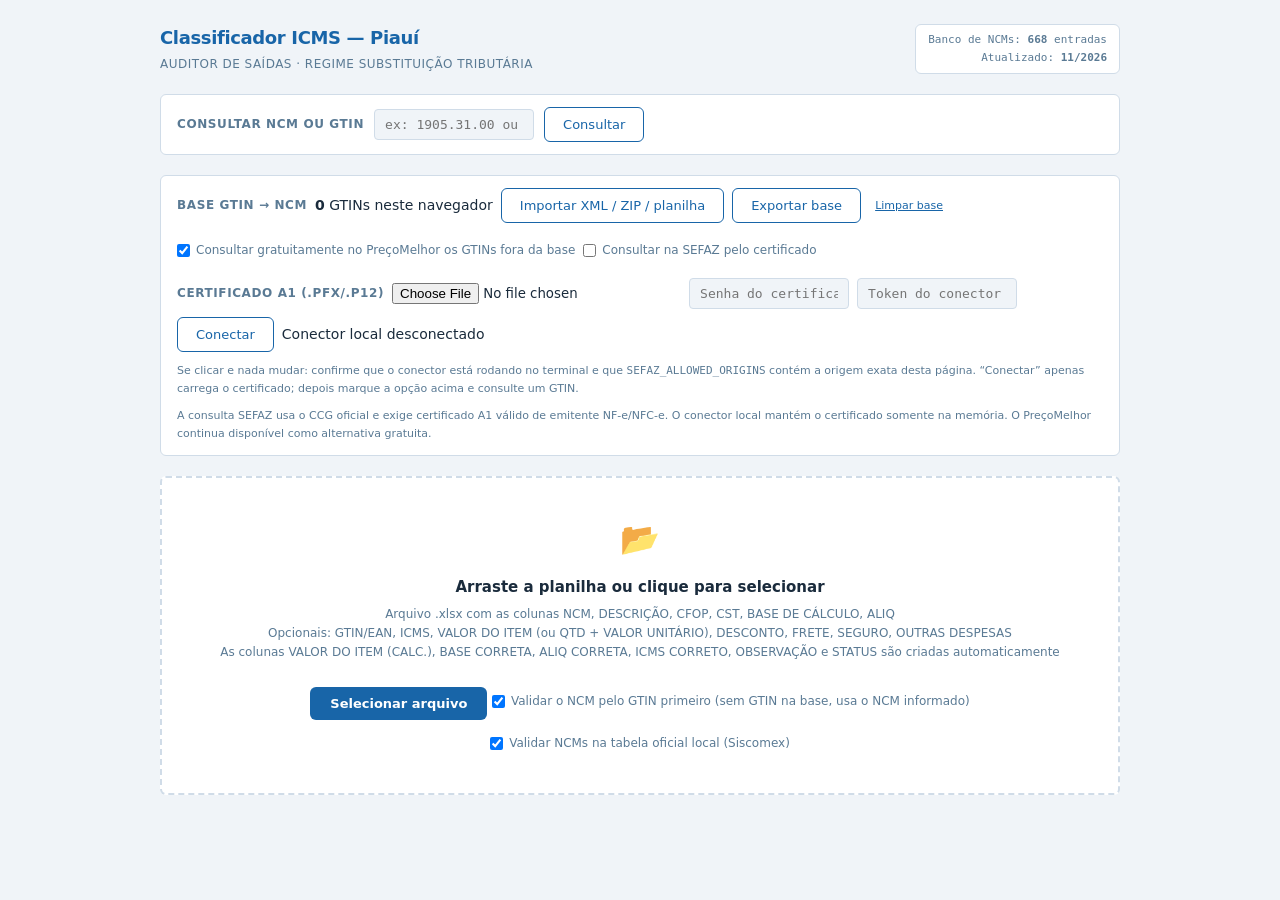
==== index.html @ 52fbd3d0 "." ====
<!DOCTYPE html>
<html lang="pt-BR">
<head>
<meta charset="utf-8">
<meta name="viewport" content="width=device-width, initial-scale=1">
<title>Classificador ICMS PI</title>

<script src="assets/vendor/xlsx.full.min.js"></script>
<link rel="stylesheet" href="assets/styles.css">
</head>
<body>
<div class="wrapper">

  <!-- Header -->
  <header class="header">
    <div class="header-brand">
      <div class="header-title">Classificador ICMS — Piauí</div>
      <div class="header-sub">Auditor de Saídas · Regime Substituição Tributária</div>
    </div>
    <div class="header-meta">
      Banco de NCMs: <strong id="db-count">0</strong> entradas<br>
      Atualizado: <strong>11/2026</strong>
    </div>
  </header>

  <!-- Consulta NCM avulsa -->
  <div class="consult-card">
    <div class="consult-row">
      <label for="consult-input" class="consult-label">Consultar NCM ou GTIN</label>
      <input id="consult-input" class="ncm-input consult-input" inputmode="numeric" placeholder="ex: 1905.31.00 ou 7891910000197" maxlength="20">
      <button class="btn-secondary" id="consult-btn">Consultar</button>
    </div>
    <div id="consult-result" class="consult-result" hidden></div>
  </div>

  <!-- Base GTIN → NCM -->
  <div class="consult-card" id="gtin-card">
    <div class="consult-row" style="flex-wrap:wrap;gap:8px">
      <span class="consult-label">Base GTIN → NCM</span>
      <span><strong id="gtin-count">0</strong> GTINs neste navegador</span>
      <button class="btn-secondary" id="gtin-import-btn" title="XML de NF-e de entrada (ou .zip com XMLs) e planilhas com colunas GTIN/EAN e NCM">Importar XML / ZIP / planilha</button>
      <input type="file" id="gtin-file" accept=".xml,.zip,.xlsx,.xls,.csv" multiple hidden>
      <button class="btn-secondary" id="gtin-export-btn">Exportar base</button>
      <button class="btn-link" id="gtin-clear-btn">Limpar base</button>
    </div>
    <div class="consult-row" style="flex-wrap:wrap;gap:8px;margin-top:8px">
      <label class="api-toggle" style="margin:0"><input type="checkbox" id="gtin-free-toggle" checked> Consultar gratuitamente no PreçoMelhor os GTINs fora da base</label>
      <label class="api-toggle" style="margin:0"><input type="checkbox" id="gtin-sefaz-toggle"> Consultar na SEFAZ pelo certificado</label>
    </div>
    <div class="consult-row" style="flex-wrap:wrap;gap:8px;margin-top:8px">
      <label for="sefaz-pfx" class="consult-label">Certificado A1 (.pfx/.p12)</label>
      <input id="sefaz-pfx" type="file" accept=".pfx,.p12,application/x-pkcs12">
      <input id="sefaz-password" class="ncm-input consult-input" type="password" autocomplete="new-password" placeholder="Senha do certificado">
      <input id="sefaz-token" class="ncm-input consult-input" type="password" autocomplete="off" placeholder="Token do conector local">
      <button class="btn-secondary" id="sefaz-connect" type="button">Conectar</button>
      <span id="sefaz-status" class="cr-muted">Conector local desconectado</span>
    </div>
    <div class="gtin-attribution">Se clicar e nada mudar: confirme que o conector está rodando no terminal e que <code>SEFAZ_ALLOWED_ORIGINS</code> contém a origem exata desta página. “Conectar” apenas carrega o certificado; depois marque a opção acima e consulte um GTIN.</div>
    <div class="gtin-attribution">A consulta SEFAZ usa o CCG oficial e exige certificado A1 válido de emitente NF-e/NFC-e. O conector local mantém o certificado somente na memória. O PreçoMelhor continua disponível como alternativa gratuita.</div>
    <div id="gtin-msg" class="consult-result" hidden></div>
  </div>

  <!-- Upload -->
  <div class="upload-card" id="drop-zone">
    <div class="upload-icon">📂</div>
    <div class="upload-label">Arraste a planilha ou clique para selecionar</div>
    <div class="upload-hint">Arquivo .xlsx com as colunas NCM, DESCRIÇÃO, CFOP, CST, BASE DE CÁLCULO, ALIQ<br>
    Opcionais: GTIN/EAN, ICMS, VALOR DO ITEM (ou QTD + VALOR UNITÁRIO), DESCONTO, FRETE, SEGURO, OUTRAS DESPESAS<br>
    As colunas VALOR DO ITEM (CALC.), BASE CORRETA, ALIQ CORRETA, ICMS CORRETO, OBSERVAÇÃO e STATUS são criadas automaticamente</div>
    <button class="btn-upload" onclick="document.getElementById('file-input').click()">Selecionar arquivo</button>
    <input type="file" id="file-input" accept=".xlsx,.xls">
    <label class="api-toggle"><input type="checkbox" id="gtin-toggle" checked> Validar o NCM pelo GTIN primeiro (sem GTIN na base, usa o NCM informado)</label>
    <label class="api-toggle"><input type="checkbox" id="api-toggle" checked> Validar NCMs na tabela oficial local (Siscomex)</label>
  </div>

  <!-- Progress (hidden until processing) -->
  <div id="progress-section" hidden>
    <div class="progress-bar-wrap"><div class="progress-bar" id="pbar" style="width:0%"></div></div>
    <div class="status-msg" id="status-msg">Processando…</div>
  </div>

  <!-- Results (hidden until done) -->
  <div id="results-section" hidden>

    <div class="tiles">
      <div class="tile t-total"><div class="tile-num" id="t-total">0</div><div class="tile-label">Linhas totais</div></div>
      <div class="tile t-ok"><div class="tile-num" id="t-classified">0</div><div class="tile-label">Classificadas</div></div>
      <div class="tile t-review"><div class="tile-num" id="t-st">0</div><div class="tile-label">Isentas / ST</div></div>
      <div class="tile t-warn"><div class="tile-num" id="t-div">0</div><div class="tile-label">Divergentes</div><div class="tile-sub" id="t-dif"></div></div>
      <div class="tile t-rev"><div class="tile-num" id="t-rev">0</div><div class="tile-label">Revisar (CST/CFOP)</div></div>
      <div class="tile t-inv"><div class="tile-num" id="t-inv">0</div><div class="tile-label">NCM inválido / atenção</div></div>
      <div class="tile t-sus"><div class="tile-num" id="t-sus">0</div><div class="tile-label">NCM suspeito (descrição)</div><div class="tile-sub" id="t-sus-sub"></div></div>
      <div class="tile t-new"><div class="tile-num" id="t-new">0</div><div class="tile-label">NCMs novos</div></div>
      <div class="tile t-ok"><div class="tile-num" id="t-gtin">0</div><div class="tile-label">NCM validado por GTIN</div><div class="tile-sub" id="t-gtin-sub"></div></div>
    </div>

    <div class="api-status" id="api-status"></div>
    <div class="api-status" id="gtin-status" hidden></div>
    <div class="parse-notes" id="parse-notes" hidden></div>

    <div class="table-wrap" id="ncm-review-wrap" hidden>
      <div class="table-head">
        <span class="table-head-title">Revisão de NCM por produto</span>
        <div style="display:flex;gap:8px;align-items:center;flex-wrap:wrap">
          <span class="badge badge-amber" id="ncm-review-badge">0 produtos</span>
          <button class="btn-add" id="btn-review-all" style="background:var(--accent)">Salvar todas as sugestões</button>
        </div>
      </div>
      <p class="ncm-review-help">Produtos com mais de um NCM na planilha ou com NCM que não combina com a descrição. Os que mudam o ICMS aparecem primeiro.
        Confira e salve o NCM correto: a planilha é reclassificada com ele e o código original fica na coluna “NCM INFORMADO”.
        Para manter um NCM que o sistema achou suspeito, deixe o código atual no campo e salve. As decisões ficam gravadas neste navegador.</p>
      <div class="tbl-scroll">
        <table class="tbl">
          <thead><tr><th>Código</th><th>Descrição / motivo</th><th>NCMs informados (ocorrências) · tratamento</th><th>ICMS hoje → com o NCM sugerido</th><th>NCM correto</th><th>Ação</th></tr></thead>
          <tbody id="ncm-review-body"></tbody>
        </table>
      </div>
    </div>

    <div class="actions">
      <button class="btn-primary" id="btn-download">⬇ Baixar planilha classificada</button>
      <button class="btn-secondary" id="btn-reset">Classificar outra planilha</button>
      <span class="actions-note" id="actions-note"></span>
    </div>

    <!-- New NCMs table -->
    <div class="table-wrap" id="new-ncms-wrap" hidden>
      <div class="table-head">
        <span class="table-head-title">NCMs não encontrados no banco</span>
        <div style="display:flex;gap:8px;align-items:center;flex-wrap:wrap">
          <span class="badge badge-amber" id="new-badge">0 NCMs</span>
          <span class="custom-count" id="custom-count" hidden>+ <span id="custom-added">0</span> adicionados</span>
          <button class="btn-add" id="btn-reclassify" hidden style="background:var(--accent)">↻ Reclassificar</button>
        </div>
      </div>
      <div class="tbl-scroll">
        <table class="tbl">
          <thead>
            <tr>
              <th>NCM</th>
              <th>Produto (1ª ocorrência) / Descrição oficial</th>
              <th style="text-align:right">Qtd</th>
              <th>ALIQ (%)</th>
              <th>CST</th>
              <th>Observação</th>
              <th>Ação</th>
            </tr>
          </thead>
          <tbody id="new-ncms-body"></tbody>
        </table>
      </div>
    </div>

  </div>

</div>

<script src="assets/js/database.js"></script>
<script src="assets/js/ncm-rules.js"></script>
<script src="assets/js/classification.js"></script>
<script src="assets/js/ncm-normalizer.js"></script>
<script src="assets/js/ncm-data.js"></script>
<script src="assets/js/ncm-api.js"></script>
<script src="assets/js/gtin-data.js"></script>
<script src="assets/js/gtin.js"></script>
<script src="assets/js/app.js"></script>
</body>
</html>
---- assets/styles.css ----
/* ── Tokens ─────────────────────────────────────────────── */
:root {
  --bg:        #F0F4F8;
  --surface:   #FFFFFF;
  --border:    #D0DCE8;
  --text:      #1A2B3C;
  --muted:     #5A7A94;
  --accent:    #1865A8;
  --accent-lt: #E8F1FB;
  --green:     #1A7F4B;
  --green-lt:  #E6F5EE;
  --amber:     #B45309;
  --amber-lt:  #FEF3C7;
  --red:       #C0392B;
  --red-lt:    #FDECEB;
  --mono:      ui-monospace, 'Cascadia Code', 'Consolas', monospace;
  --sans:      system-ui, -apple-system, 'Segoe UI', sans-serif;
  --radius:    6px;
}

@media (prefers-color-scheme: dark) {
  :root:not([data-theme="light"]) {
    --bg:        #0F1E2D;
    --surface:   #172535;
    --border:    #254060;
    --text:      #D8E8F4;
    --muted:     #7A9AB8;
    --accent:    #4A9FD4;
    --accent-lt: #0F2A45;
    --green:     #2ECC71;
    --green-lt:  #0D2A1A;
    --amber:     #F59E0B;
    --amber-lt:  #2A1C06;
    --red:       #E74C3C;
    --red-lt:    #2A0E0B;
  }
}
:root[data-theme="dark"] {
  --bg:        #0F1E2D;
  --surface:   #172535;
  --border:    #254060;
  --text:      #D8E8F4;
  --muted:     #7A9AB8;
  --accent:    #4A9FD4;
  --accent-lt: #0F2A45;
  --green:     #2ECC71;
  --green-lt:  #0D2A1A;
  --amber:     #F59E0B;
  --amber-lt:  #2A1C06;
  --red:       #E74C3C;
  --red-lt:    #2A0E0B;
}

/* ── Reset / Base ───────────────────────────────────────── */
*, *::before, *::after { box-sizing: border-box; margin: 0; padding: 0; }
body {
  font-family: var(--sans);
  font-size: 14px;
  line-height: 1.6;
  color: var(--text);
  background: var(--bg);
  padding-inline: 20px;
  padding-block: 24px;
  min-height: 100vh;
}
button { cursor: pointer; font-family: var(--sans); }
input  { font-family: var(--sans); }

/* ── Layout ─────────────────────────────────────────────── */
.wrapper { max-width: 960px; margin-inline: auto; display: flex; flex-direction: column; gap: 20px; }

/* ── Header ─────────────────────────────────────────────── */
.header {
  display: flex; align-items: center; justify-content: space-between; flex-wrap: wrap; gap: 12px;
}
.header-brand { display: flex; flex-direction: column; gap: 2px; }
.header-title {
  font-size: 18px; font-weight: 700; color: var(--accent);
  letter-spacing: -0.02em;
}
.header-sub { font-size: 12px; color: var(--muted); letter-spacing: 0.04em; text-transform: uppercase; }
.header-meta {
  font-family: var(--mono);
  font-size: 11px;
  color: var(--muted);
  background: var(--surface);
  border: 1px solid var(--border);
  border-radius: var(--radius);
  padding: 6px 12px;
  text-align: right;
}

/* ── Upload card ─────────────────────────────────────────── */
.upload-card {
  background: var(--surface);
  border: 2px dashed var(--border);
  border-radius: var(--radius);
  padding: 36px 24px;
  text-align: center;
  transition: border-color .15s, background .15s;
}
.upload-card.drag-over { border-color: var(--accent); background: var(--accent-lt); }
.upload-icon { font-size: 32px; margin-bottom: 10px; }
.upload-label { font-size: 15px; font-weight: 600; color: var(--text); margin-bottom: 6px; }
.upload-hint  { font-size: 12px; color: var(--muted); margin-bottom: 16px; }
.btn-upload {
  display: inline-block;
  background: var(--accent);
  color: #fff;
  font-size: 13px;
  font-weight: 600;
  padding: 9px 20px;
  border: none;
  border-radius: var(--radius);
  cursor: pointer;
  transition: opacity .15s;
}
.btn-upload:hover { opacity: .88; }
#file-input { display: none; }

/* ── Progress ───────────────────────────────────────────── */
.progress-bar-wrap { background: var(--border); border-radius: 99px; height: 4px; overflow: hidden; }
.progress-bar { height: 100%; background: var(--accent); border-radius: 99px; transition: width .3s; }
.status-msg { font-size: 13px; color: var(--muted); margin-top: 8px; text-align: center; }

/* ── Summary tiles ───────────────────────────────────────── */
.tiles { display: grid; grid-template-columns: repeat(auto-fit, minmax(160px, 1fr)); gap: 12px; }
.tile {
  background: var(--surface);
  border: 1px solid var(--border);
  border-radius: var(--radius);
  padding: 14px 16px;
  display: flex; flex-direction: column; gap: 4px;
}
.tile-num {
  font-family: var(--mono);
  font-size: 26px;
  font-weight: 700;
  font-variant-numeric: tabular-nums;
  line-height: 1;
}
.tile-label { font-size: 11px; color: var(--muted); text-transform: uppercase; letter-spacing: .05em; }
.tile.t-total  .tile-num { color: var(--accent); }
.tile.t-ok     .tile-num { color: var(--green); }
.tile.t-review .tile-num { color: var(--amber); }
.tile.t-new    .tile-num { color: var(--red); }

/* ── Actions ─────────────────────────────────────────────── */
.actions { display: flex; gap: 10px; flex-wrap: wrap; align-items: center; }
.btn-primary {
  background: var(--accent); color: #fff; border: none;
  padding: 10px 22px; border-radius: var(--radius);
  font-size: 13px; font-weight: 600; transition: opacity .15s;
}
.btn-primary:hover { opacity: .88; }
.btn-secondary {
  background: transparent; color: var(--accent);
  border: 1.5px solid var(--accent);
  padding: 9px 18px; border-radius: var(--radius);
  font-size: 13px; font-weight: 500; transition: background .15s;
}
.btn-secondary:hover { background: var(--accent-lt); }
.actions-note { font-size: 11px; color: var(--muted); margin-left: auto; }

/* ── Table ───────────────────────────────────────────────── */
.table-wrap {
  background: var(--surface);
  border: 1px solid var(--border);
  border-radius: var(--radius);
  overflow: hidden;
}
.table-head {
  display: flex; align-items: center; justify-content: space-between;
  padding: 12px 16px;
  border-bottom: 1px solid var(--border);
  background: var(--bg);
  flex-wrap: wrap; gap: 8px;
}
.table-head-title { font-size: 13px; font-weight: 600; }
.badge {
  display: inline-block;
  font-size: 11px; font-weight: 600;
  padding: 2px 8px; border-radius: 99px;
  font-family: var(--mono);
}
.badge-amber { background: var(--amber-lt); color: var(--amber); }
.badge-green { background: var(--green-lt); color: var(--green); }
.badge-red   { background: var(--red-lt);   color: var(--red); }

.tbl { width: 100%; border-collapse: collapse; font-size: 12px; }
.tbl th {
  text-align: left; padding: 8px 12px;
  font-size: 10px; font-weight: 600; text-transform: uppercase; letter-spacing: .06em;
  color: var(--muted); background: var(--bg);
  border-bottom: 1px solid var(--border);
  position: sticky; top: 0; z-index: 1;
}
.tbl td { padding: 7px 12px; border-bottom: 1px solid var(--border); vertical-align: middle; }
.tbl tr:last-child td { border-bottom: none; }
.tbl tr:hover td { background: var(--accent-lt); }
.tbl .ncm-cell { font-family: var(--mono); font-size: 11px; color: var(--muted); }
.tbl .obs-cell { font-size: 11px; color: var(--muted); }
.ncm-input {
  font-family: var(--mono); font-size: 12px;
  border: 1px solid var(--border); border-radius: 4px;
  background: var(--bg); color: var(--text);
  padding: 3px 7px; width: 100%; box-sizing: border-box;
}
.ncm-input:focus { outline: 2px solid var(--accent); border-color: var(--accent); }
.btn-add {
  background: var(--green); color: #fff; border: none;
  padding: 4px 12px; border-radius: 4px;
  font-size: 11px; font-weight: 600; cursor: pointer;
  white-space: nowrap;
}
.btn-add:hover { opacity: .85; }
.btn-add:disabled { opacity: .4; cursor: default; }
.custom-count { font-size: 11px; color: var(--green); font-weight: 600; }

.tbl-scroll { max-height: 400px; overflow-y: auto; }
.ncm-review-help { margin: 0; padding: 0 16px 10px; color: var(--muted); font-size: 12px; }
.ncm-normalized-input { min-width: 120px; }

/* ── Hidden ──────────────────────────────────────────────── */
[hidden] { display: none !important; }

/* ── Responsive ──────────────────────────────────────────── */
@media (max-width: 480px) {
  .tiles { grid-template-columns: 1fr 1fr; }
  .actions { flex-direction: column; align-items: stretch; }
  .actions-note { margin-left: 0; }
}

/* ── v3: consulta NCM, novos tiles ───────────────────────── */
.consult-card {
  background: var(--surface); border: 1px solid var(--border); border-radius: var(--radius);
  padding: 12px 16px; display: flex; flex-direction: column; gap: 10px;
}
.consult-row { display: flex; gap: 10px; align-items: center; flex-wrap: wrap; }
.consult-label { font-size: 12px; font-weight: 600; color: var(--muted); text-transform: uppercase; letter-spacing: .05em; }
.consult-input { width: 160px; padding: 7px 10px; font-size: 13px; }
.consult-result { font-size: 13px; line-height: 1.5; border-top: 1px solid var(--border); padding-top: 10px; }
.consult-result .cr-code { font-family: var(--mono); font-weight: 700; color: var(--accent); }
.consult-result .cr-desc { color: var(--text); }
.consult-result .cr-rule { margin-top: 4px; }
.consult-result .cr-muted { color: var(--muted); font-size: 12px; }
.gtin-attribution { color: var(--muted); font-size: 11px; }
.api-toggle { display: inline-flex; gap: 6px; align-items: center; margin-top: 14px; font-size: 12px; color: var(--muted); cursor: pointer; }
.api-toggle input { margin: 0; }
.tile-sub { font-size: 11px; color: var(--muted); font-family: var(--mono); }
.tile.t-warn { background: var(--amber-lt); border-left: 4px solid var(--amber); }
.tile.t-warn .tile-num { color: var(--amber); }
.tile.t-rev .tile-num { color: #C2410C; }
.tile.t-inv .tile-num { color: var(--red); }
.api-status { font-size: 12px; color: var(--muted); }
.api-status.ok::before { content: '● '; color: var(--green); }
.api-status.off::before { content: '● '; color: var(--red); }
.tbl .off-desc { display: block; color: var(--muted); font-size: 11px; margin-top: 2px; }
.tbl .sug { display: block; color: var(--accent); font-size: 11px; margin-top: 2px; }
.tbl .inv { display: block; color: var(--red); font-size: 11px; font-weight: 600; margin-top: 2px; }
#results-section:not([hidden]) { display: flex; flex-direction: column; gap: 14px; }
.tiles { grid-template-columns: repeat(auto-fit, minmax(120px, 1fr)); }

/* ── v4: revisão de NCM por produto ──────────────────────── */
.tile.t-sus .tile-num { color: var(--amber); }
.parse-notes { font-size: 12px; color: var(--amber); background: var(--amber-lt); border-radius: var(--radius); padding: 6px 10px; }
.tbl .motivo { display: block; color: var(--amber); font-size: 11px; margin-top: 3px; line-height: 1.35; }
.tbl .ncm-sus .ncm-cell { color: var(--red); font-weight: 600; }
.tbl .imp-cell { font-size: 11px; min-width: 120px; }
.tbl .imp-cell .badge { display: inline-block; margin-top: 3px; }
#ncm-review-wrap td:nth-child(2) { min-width: 190px; }
#ncm-review-wrap td:nth-child(3) { min-width: 150px; }
#ncm-review-wrap .ncm-normalized-input { min-width: 96px; width: 96px; }
.tbl .imp-cell .badge { margin-left: 4px; }
.tbl tr.rev-done td { opacity: .6; }
.tbl tr.rev-done:hover td { opacity: 1; }
.rev-actions { white-space: nowrap; }
.btn-link { background: none; border: none; color: var(--accent); font-size: 11px; text-decoration: underline; padding: 4px 6px; }
#ncm-review-wrap .tbl-scroll { max-height: 520px; overflow-x: auto; }
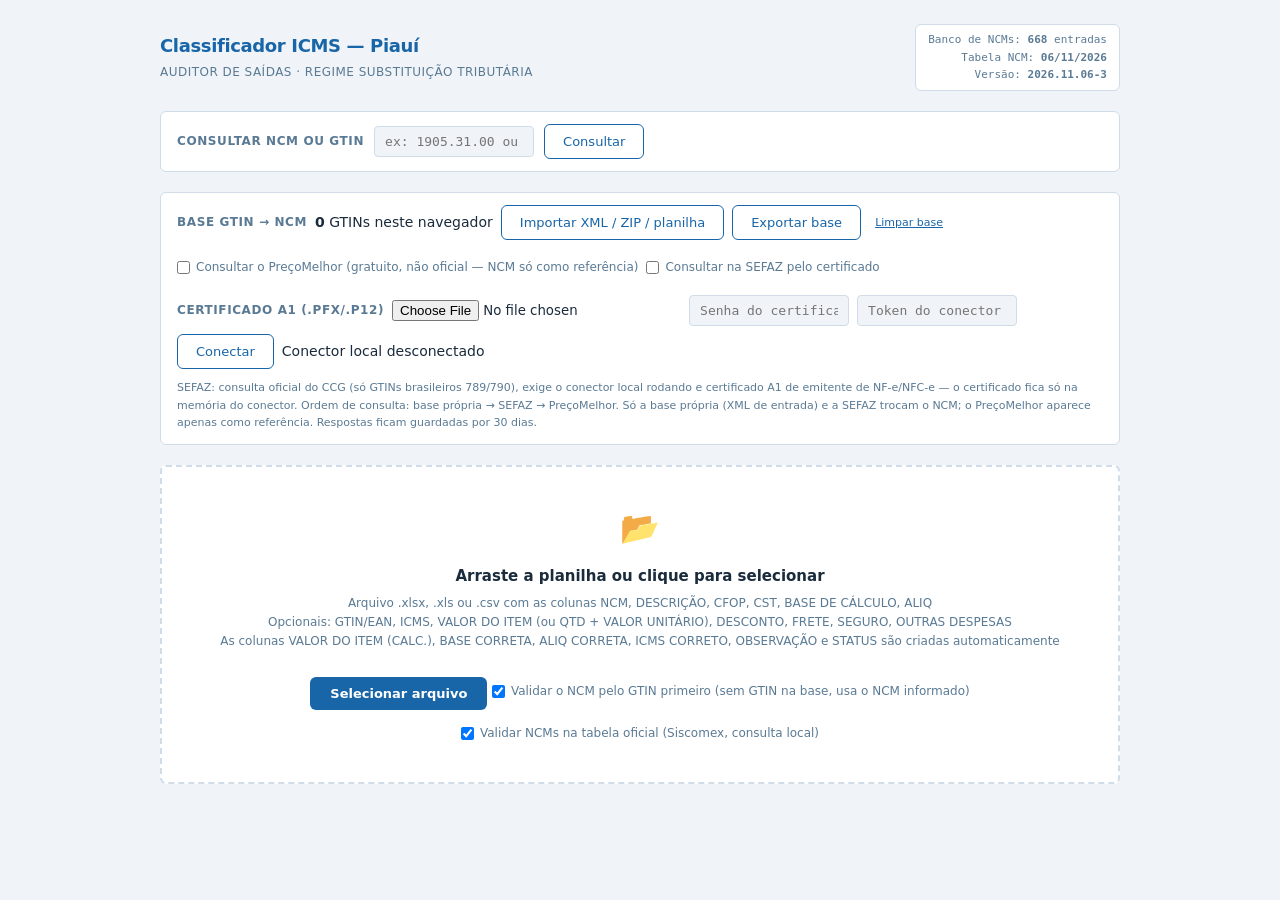
==== commit bdd41ed1: "melhorias na questão da classificação" ====
--- a/index.html
+++ b/index.html
@@ -5,8 +5,8 @@
 <meta name="viewport" content="width=device-width, initial-scale=1">
 <title>Classificador ICMS PI</title>
 
-<script src="assets/vendor/xlsx.full.min.js"></script>
-<link rel="stylesheet" href="assets/styles.css">
+<script src="assets/vendor/xlsx.full.min.js?v=2026.11.06-3"></script>
+<link rel="stylesheet" href="assets/styles.css?v=2026.11.06-3">
 </head>
 <body>
 <div class="wrapper">
@@ -19,7 +19,8 @@
     </div>
     <div class="header-meta">
       Banco de NCMs: <strong id="db-count">0</strong> entradas<br>
-      Atualizado: <strong>11/2026</strong>
+      Tabela NCM: <strong id="ncm-updated">—</strong><br>
+      Versão: <strong>2026.11.06-3</strong>
     </div>
   </header>
 
@@ -44,7 +45,7 @@
       <button class="btn-link" id="gtin-clear-btn">Limpar base</button>
     </div>
     <div class="consult-row" style="flex-wrap:wrap;gap:8px;margin-top:8px">
-      <label class="api-toggle" style="margin:0"><input type="checkbox" id="gtin-free-toggle" checked> Consultar gratuitamente no PreçoMelhor os GTINs fora da base</label>
+      <label class="api-toggle" style="margin:0"><input type="checkbox" id="gtin-free-toggle"> Consultar o PreçoMelhor (gratuito, não oficial — NCM só como referência)</label>
       <label class="api-toggle" style="margin:0"><input type="checkbox" id="gtin-sefaz-toggle"> Consultar na SEFAZ pelo certificado</label>
     </div>
     <div class="consult-row" style="flex-wrap:wrap;gap:8px;margin-top:8px">
@@ -55,8 +56,7 @@
       <button class="btn-secondary" id="sefaz-connect" type="button">Conectar</button>
       <span id="sefaz-status" class="cr-muted">Conector local desconectado</span>
     </div>
-    <div class="gtin-attribution">Se clicar e nada mudar: confirme que o conector está rodando no terminal e que <code>SEFAZ_ALLOWED_ORIGINS</code> contém a origem exata desta página. “Conectar” apenas carrega o certificado; depois marque a opção acima e consulte um GTIN.</div>
-    <div class="gtin-attribution">A consulta SEFAZ usa o CCG oficial e exige certificado A1 válido de emitente NF-e/NFC-e. O conector local mantém o certificado somente na memória. O PreçoMelhor continua disponível como alternativa gratuita.</div>
+    <div class="gtin-attribution">SEFAZ: consulta oficial do CCG (só GTINs brasileiros 789/790), exige o conector local rodando e certificado A1 de emitente de NF-e/NFC-e — o certificado fica só na memória do conector. Ordem de consulta: base própria → SEFAZ → PreçoMelhor. Só a base própria (XML de entrada) e a SEFAZ trocam o NCM; o PreçoMelhor aparece apenas como referência. Respostas ficam guardadas por 30 dias.</div>
     <div id="gtin-msg" class="consult-result" hidden></div>
   </div>
 
@@ -64,13 +64,13 @@
   <div class="upload-card" id="drop-zone">
     <div class="upload-icon">📂</div>
     <div class="upload-label">Arraste a planilha ou clique para selecionar</div>
-    <div class="upload-hint">Arquivo .xlsx com as colunas NCM, DESCRIÇÃO, CFOP, CST, BASE DE CÁLCULO, ALIQ<br>
+    <div class="upload-hint">Arquivo .xlsx, .xls ou .csv com as colunas NCM, DESCRIÇÃO, CFOP, CST, BASE DE CÁLCULO, ALIQ<br>
     Opcionais: GTIN/EAN, ICMS, VALOR DO ITEM (ou QTD + VALOR UNITÁRIO), DESCONTO, FRETE, SEGURO, OUTRAS DESPESAS<br>
     As colunas VALOR DO ITEM (CALC.), BASE CORRETA, ALIQ CORRETA, ICMS CORRETO, OBSERVAÇÃO e STATUS são criadas automaticamente</div>
     <button class="btn-upload" onclick="document.getElementById('file-input').click()">Selecionar arquivo</button>
-    <input type="file" id="file-input" accept=".xlsx,.xls">
+    <input type="file" id="file-input" accept=".xlsx,.xls,.csv">
     <label class="api-toggle"><input type="checkbox" id="gtin-toggle" checked> Validar o NCM pelo GTIN primeiro (sem GTIN na base, usa o NCM informado)</label>
-    <label class="api-toggle"><input type="checkbox" id="api-toggle" checked> Validar NCMs na tabela oficial local (Siscomex)</label>
+    <label class="api-toggle"><input type="checkbox" id="api-toggle" checked> Validar NCMs na tabela oficial (Siscomex, consulta local)</label>
   </div>
 
   <!-- Progress (hidden until processing) -->
@@ -97,6 +97,7 @@
     <div class="api-status" id="api-status"></div>
     <div class="api-status" id="gtin-status" hidden></div>
     <div class="parse-notes" id="parse-notes" hidden></div>
+    <div class="api-status" id="cols-status"></div>
 
     <div class="table-wrap" id="ncm-review-wrap" hidden>
       <div class="table-head">
@@ -155,14 +156,14 @@
 
 </div>
 
-<script src="assets/js/database.js"></script>
-<script src="assets/js/ncm-rules.js"></script>
-<script src="assets/js/classification.js"></script>
-<script src="assets/js/ncm-normalizer.js"></script>
-<script src="assets/js/ncm-data.js"></script>
-<script src="assets/js/ncm-api.js"></script>
-<script src="assets/js/gtin-data.js"></script>
-<script src="assets/js/gtin.js"></script>
-<script src="assets/js/app.js"></script>
+<script src="assets/js/database.js?v=2026.11.06-3"></script>
+<script src="assets/js/ncm-rules.js?v=2026.11.06-3"></script>
+<script src="assets/js/classification.js?v=2026.11.06-3"></script>
+<script src="assets/js/ncm-normalizer.js?v=2026.11.06-3"></script>
+<script src="assets/js/ncm-data.js?v=2026.11.06-3"></script>
+<script src="assets/js/ncm-api.js?v=2026.11.06-3"></script>
+<script src="assets/js/gtin-data.js?v=2026.11.06-3"></script>
+<script src="assets/js/gtin.js?v=2026.11.06-3"></script>
+<script src="assets/js/app.js?v=2026.11.06-3"></script>
 </body>
 </html>
--- a/assets/styles.css
+++ b/assets/styles.css
@@ -19,7 +19,7 @@
 }
 
 @media (prefers-color-scheme: dark) {
-  :root:not([data-theme="light"]) {
+  :root {
     --bg:        #0F1E2D;
     --surface:   #172535;
     --border:    #254060;
@@ -35,21 +35,6 @@
     --red-lt:    #2A0E0B;
   }
 }
-:root[data-theme="dark"] {
-  --bg:        #0F1E2D;
-  --surface:   #172535;
-  --border:    #254060;
-  --text:      #D8E8F4;
-  --muted:     #7A9AB8;
-  --accent:    #4A9FD4;
-  --accent-lt: #0F2A45;
-  --green:     #2ECC71;
-  --green-lt:  #0D2A1A;
-  --amber:     #F59E0B;
-  --amber-lt:  #2A1C06;
-  --red:       #E74C3C;
-  --red-lt:    #2A0E0B;
-}
 
 /* ── Reset / Base ───────────────────────────────────────── */
 *, *::before, *::after { box-sizing: border-box; margin: 0; padding: 0; }
@@ -124,7 +109,7 @@
 .status-msg { font-size: 13px; color: var(--muted); margin-top: 8px; text-align: center; }
 
 /* ── Summary tiles ───────────────────────────────────────── */
-.tiles { display: grid; grid-template-columns: repeat(auto-fit, minmax(160px, 1fr)); gap: 12px; }
+.tiles { display: grid; grid-template-columns: repeat(auto-fit, minmax(120px, 1fr)); gap: 12px; }
 .tile {
   background: var(--surface);
   border: 1px solid var(--border);
@@ -231,7 +216,7 @@
   .actions-note { margin-left: 0; }
 }
 
-/* ── v3: consulta NCM, novos tiles ───────────────────────── */
+/* ── Consulta NCM/GTIN e tiles ───────────────────────────── */
 .consult-card {
   background: var(--surface); border: 1px solid var(--border); border-radius: var(--radius);
   padding: 12px 16px; display: flex; flex-direction: column; gap: 10px;
@@ -250,7 +235,7 @@
 .tile-sub { font-size: 11px; color: var(--muted); font-family: var(--mono); }
 .tile.t-warn { background: var(--amber-lt); border-left: 4px solid var(--amber); }
 .tile.t-warn .tile-num { color: var(--amber); }
-.tile.t-rev .tile-num { color: #C2410C; }
+.tile.t-rev .tile-num { color: var(--amber); }
 .tile.t-inv .tile-num { color: var(--red); }
 .api-status { font-size: 12px; color: var(--muted); }
 .api-status.ok::before { content: '● '; color: var(--green); }
@@ -259,19 +244,17 @@
 .tbl .sug { display: block; color: var(--accent); font-size: 11px; margin-top: 2px; }
 .tbl .inv { display: block; color: var(--red); font-size: 11px; font-weight: 600; margin-top: 2px; }
 #results-section:not([hidden]) { display: flex; flex-direction: column; gap: 14px; }
-.tiles { grid-template-columns: repeat(auto-fit, minmax(120px, 1fr)); }
-
-/* ── v4: revisão de NCM por produto ──────────────────────── */
+
+/* ── Revisão de NCM por produto ──────────────────────────── */
 .tile.t-sus .tile-num { color: var(--amber); }
 .parse-notes { font-size: 12px; color: var(--amber); background: var(--amber-lt); border-radius: var(--radius); padding: 6px 10px; }
 .tbl .motivo { display: block; color: var(--amber); font-size: 11px; margin-top: 3px; line-height: 1.35; }
 .tbl .ncm-sus .ncm-cell { color: var(--red); font-weight: 600; }
 .tbl .imp-cell { font-size: 11px; min-width: 120px; }
-.tbl .imp-cell .badge { display: inline-block; margin-top: 3px; }
+.tbl .imp-cell .badge { display: inline-block; margin-top: 3px; margin-left: 4px; }
 #ncm-review-wrap td:nth-child(2) { min-width: 190px; }
 #ncm-review-wrap td:nth-child(3) { min-width: 150px; }
 #ncm-review-wrap .ncm-normalized-input { min-width: 96px; width: 96px; }
-.tbl .imp-cell .badge { margin-left: 4px; }
 .tbl tr.rev-done td { opacity: .6; }
 .tbl tr.rev-done:hover td { opacity: 1; }
 .rev-actions { white-space: nowrap; }
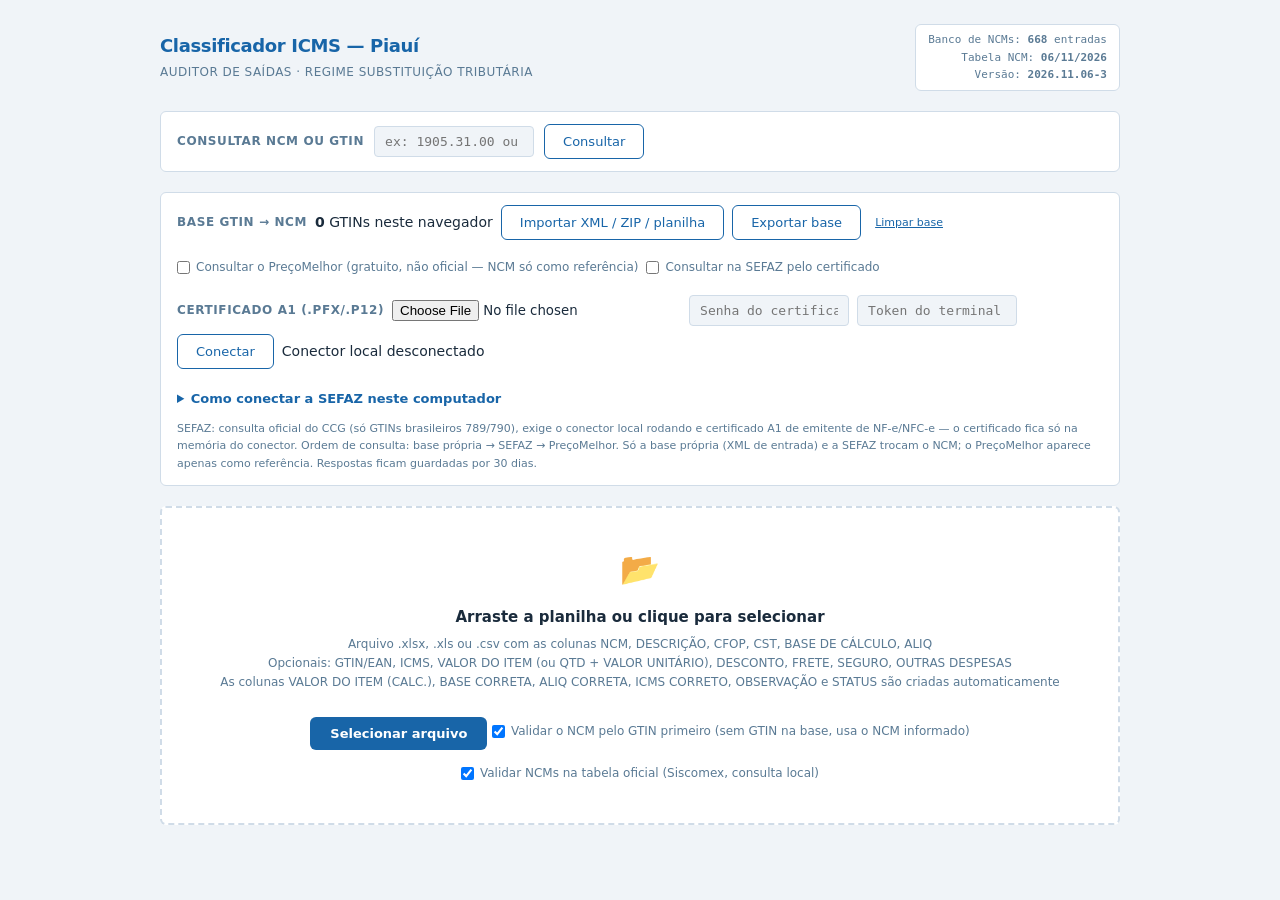
==== commit 2115eaca: "." ====
--- a/index.html
+++ b/index.html
@@ -52,10 +52,24 @@
       <label for="sefaz-pfx" class="consult-label">Certificado A1 (.pfx/.p12)</label>
       <input id="sefaz-pfx" type="file" accept=".pfx,.p12,application/x-pkcs12">
       <input id="sefaz-password" class="ncm-input consult-input" type="password" autocomplete="new-password" placeholder="Senha do certificado">
-      <input id="sefaz-token" class="ncm-input consult-input" type="password" autocomplete="off" placeholder="Token do conector local">
+      <input id="sefaz-token" class="ncm-input consult-input" type="password" autocomplete="off" placeholder="Token do terminal (não é token SEFAZ)">
       <button class="btn-secondary" id="sefaz-connect" type="button">Conectar</button>
       <span id="sefaz-status" class="cr-muted">Conector local desconectado</span>
     </div>
+    <details class="gtin-attribution" style="margin-top:10px">
+      <summary><strong>Como conectar a SEFAZ neste computador</strong></summary>
+      <ol>
+        <li>Instale o Node.js 18 ou superior e baixe o ZIP do repositório do sistema pelo botão <strong>Code → Download ZIP</strong> no GitHub. Extraia a pasta completa; não basta salvar só o HTML.</li>
+        <li>Abra o PowerShell dentro da pasta extraída e inicie o conector com a origem deste site:
+          <pre><code>$env:SEFAZ_ALLOWED_ORIGINS = 'https://irhafael.github.io'
+node .\sefaz-bridge\server.mjs</code></pre>
+        </li>
+        <li>Na primeira execução, aguarde o conector baixar/verificar a cadeia ICP-Brasil. Deixe o PowerShell aberto e copie o valor impresso após <code>Token desta execução:</code>.</li>
+        <li>Cole esse token no campo acima, escolha seu certificado A1 (.pfx/.p12), informe a senha e clique <strong>Conectar</strong>. O certificado precisa pertencer a contribuinte emitente de NF-e/NFC-e.</li>
+        <li>Marque <strong>Consultar na SEFAZ pelo certificado</strong> para pesquisar. Cada pessoa que usar o site precisa iniciar o próprio conector e usar seu próprio certificado.</li>
+      </ol>
+      <p><strong>O token não vem da SEFAZ:</strong> o conector cria um código local ao iniciar para proteger a comunicação entre esta página e o programa no seu computador. Ele muda quando o conector reinicia. A SEFAZ autentica a consulta pelo certificado digital.</p>
+    </details>
     <div class="gtin-attribution">SEFAZ: consulta oficial do CCG (só GTINs brasileiros 789/790), exige o conector local rodando e certificado A1 de emitente de NF-e/NFC-e — o certificado fica só na memória do conector. Ordem de consulta: base própria → SEFAZ → PreçoMelhor. Só a base própria (XML de entrada) e a SEFAZ trocam o NCM; o PreçoMelhor aparece apenas como referência. Respostas ficam guardadas por 30 dias.</div>
     <div id="gtin-msg" class="consult-result" hidden></div>
   </div>
--- a/assets/styles.css
+++ b/assets/styles.css
@@ -230,6 +230,11 @@
 .consult-result .cr-rule { margin-top: 4px; }
 .consult-result .cr-muted { color: var(--muted); font-size: 12px; }
 .gtin-attribution { color: var(--muted); font-size: 11px; }
+#gtin-card details summary { cursor: pointer; color: var(--accent); font-size: 13px; }
+#gtin-card details ol { padding-left: 20px; line-height: 1.5; }
+#gtin-card details li { margin: 6px 0; }
+#gtin-card details pre { white-space: pre-wrap; overflow-wrap: anywhere; padding: 9px; border-radius: 6px; background: var(--surface, #f4f6f8); color: var(--text, #222); }
+#gtin-card details p { line-height: 1.5; }
 .api-toggle { display: inline-flex; gap: 6px; align-items: center; margin-top: 14px; font-size: 12px; color: var(--muted); cursor: pointer; }
 .api-toggle input { margin: 0; }
 .tile-sub { font-size: 11px; color: var(--muted); font-family: var(--mono); }
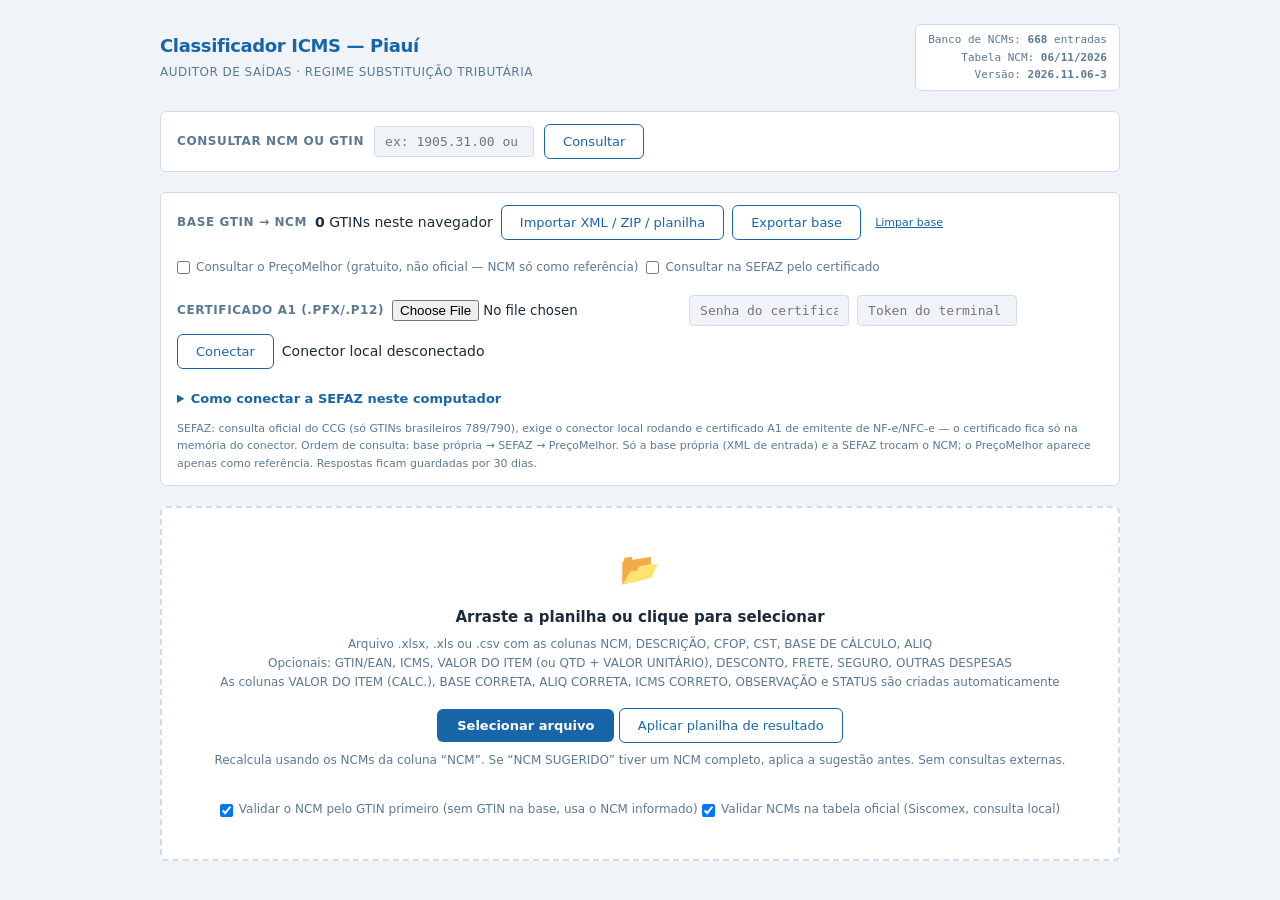
==== commit 139a0e2d: "reclassificação da planilha" ====
--- a/index.html
+++ b/index.html
@@ -83,6 +83,9 @@
     As colunas VALOR DO ITEM (CALC.), BASE CORRETA, ALIQ CORRETA, ICMS CORRETO, OBSERVAÇÃO e STATUS são criadas automaticamente</div>
     <button class="btn-upload" onclick="document.getElementById('file-input').click()">Selecionar arquivo</button>
     <input type="file" id="file-input" accept=".xlsx,.xls,.csv">
+    <button class="btn-secondary" id="result-file-btn" type="button">Aplicar planilha de resultado</button>
+    <input type="file" id="result-file-input" accept=".xlsx,.xls,.csv" hidden>
+    <div class="upload-hint" style="margin-top:8px">Recalcula usando os NCMs da coluna “NCM”. Se “NCM SUGERIDO” tiver um NCM completo, aplica a sugestão antes. Sem consultas externas.</div>
     <label class="api-toggle"><input type="checkbox" id="gtin-toggle" checked> Validar o NCM pelo GTIN primeiro (sem GTIN na base, usa o NCM informado)</label>
     <label class="api-toggle"><input type="checkbox" id="api-toggle" checked> Validar NCMs na tabela oficial (Siscomex, consulta local)</label>
   </div>
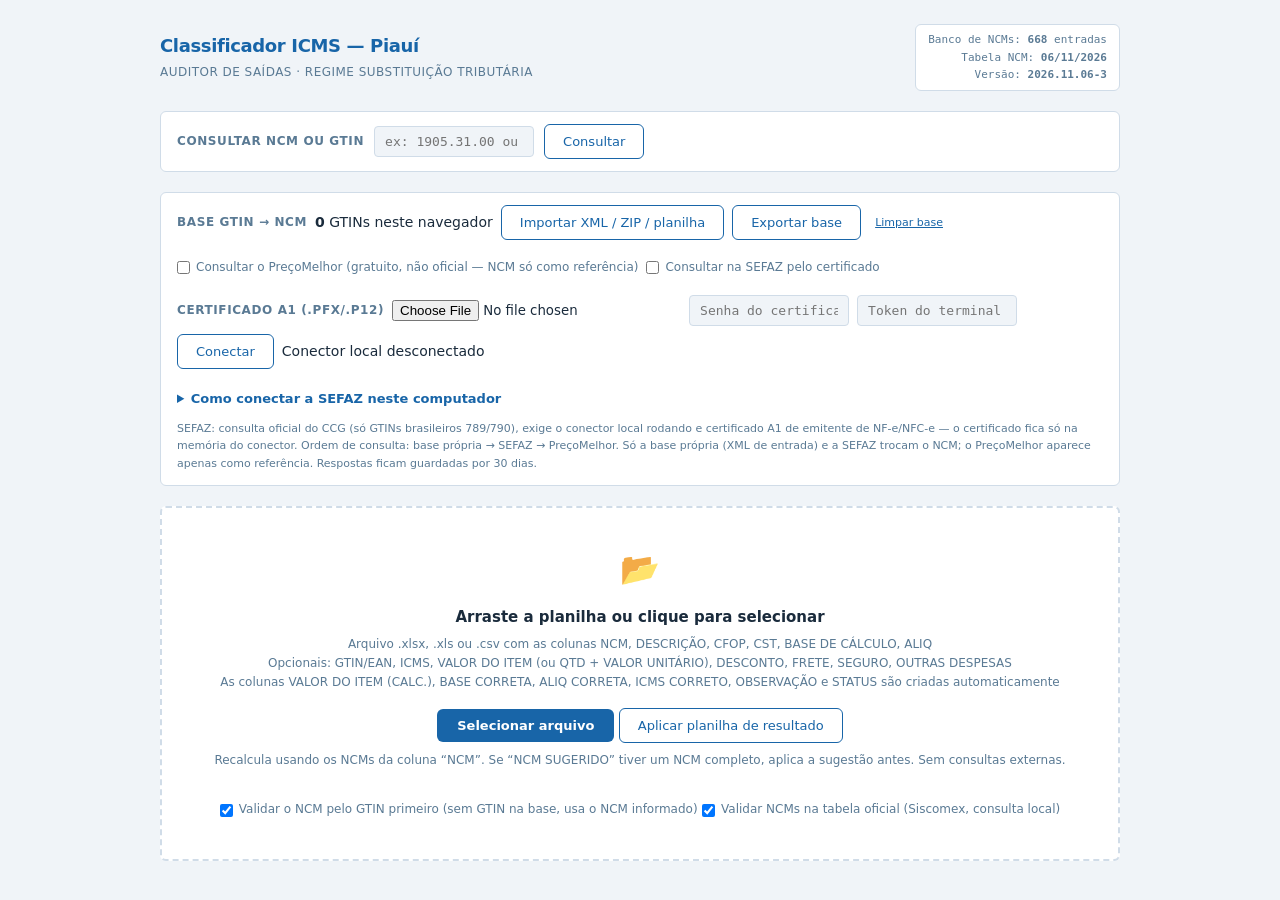
==== commit ac27ed25: "." ====
--- a/index.html
+++ b/index.html
@@ -60,7 +60,7 @@
       <summary><strong>Como conectar a SEFAZ neste computador</strong></summary>
       <ol>
         <li>Instale o Node.js 18 ou superior e baixe o ZIP do repositório do sistema pelo botão <strong>Code → Download ZIP</strong> no GitHub. Extraia a pasta completa; não basta salvar só o HTML.</li>
-        <li>Abra o PowerShell dentro da pasta extraída e inicie o conector com a origem deste site:
+        <li>Abra no Explorador de Arquivos a pasta extraída que contém <code>sefaz-bridge</code>. Clique na barra de endereço, digite <code>powershell</code> e pressione Enter. Confirme que o prompt mostra essa pasta (não <code>C:\Windows\System32</code>) e inicie o conector:
           <pre><code>$env:SEFAZ_ALLOWED_ORIGINS = 'https://irhafael.github.io'
 node .\sefaz-bridge\server.mjs</code></pre>
         </li>
